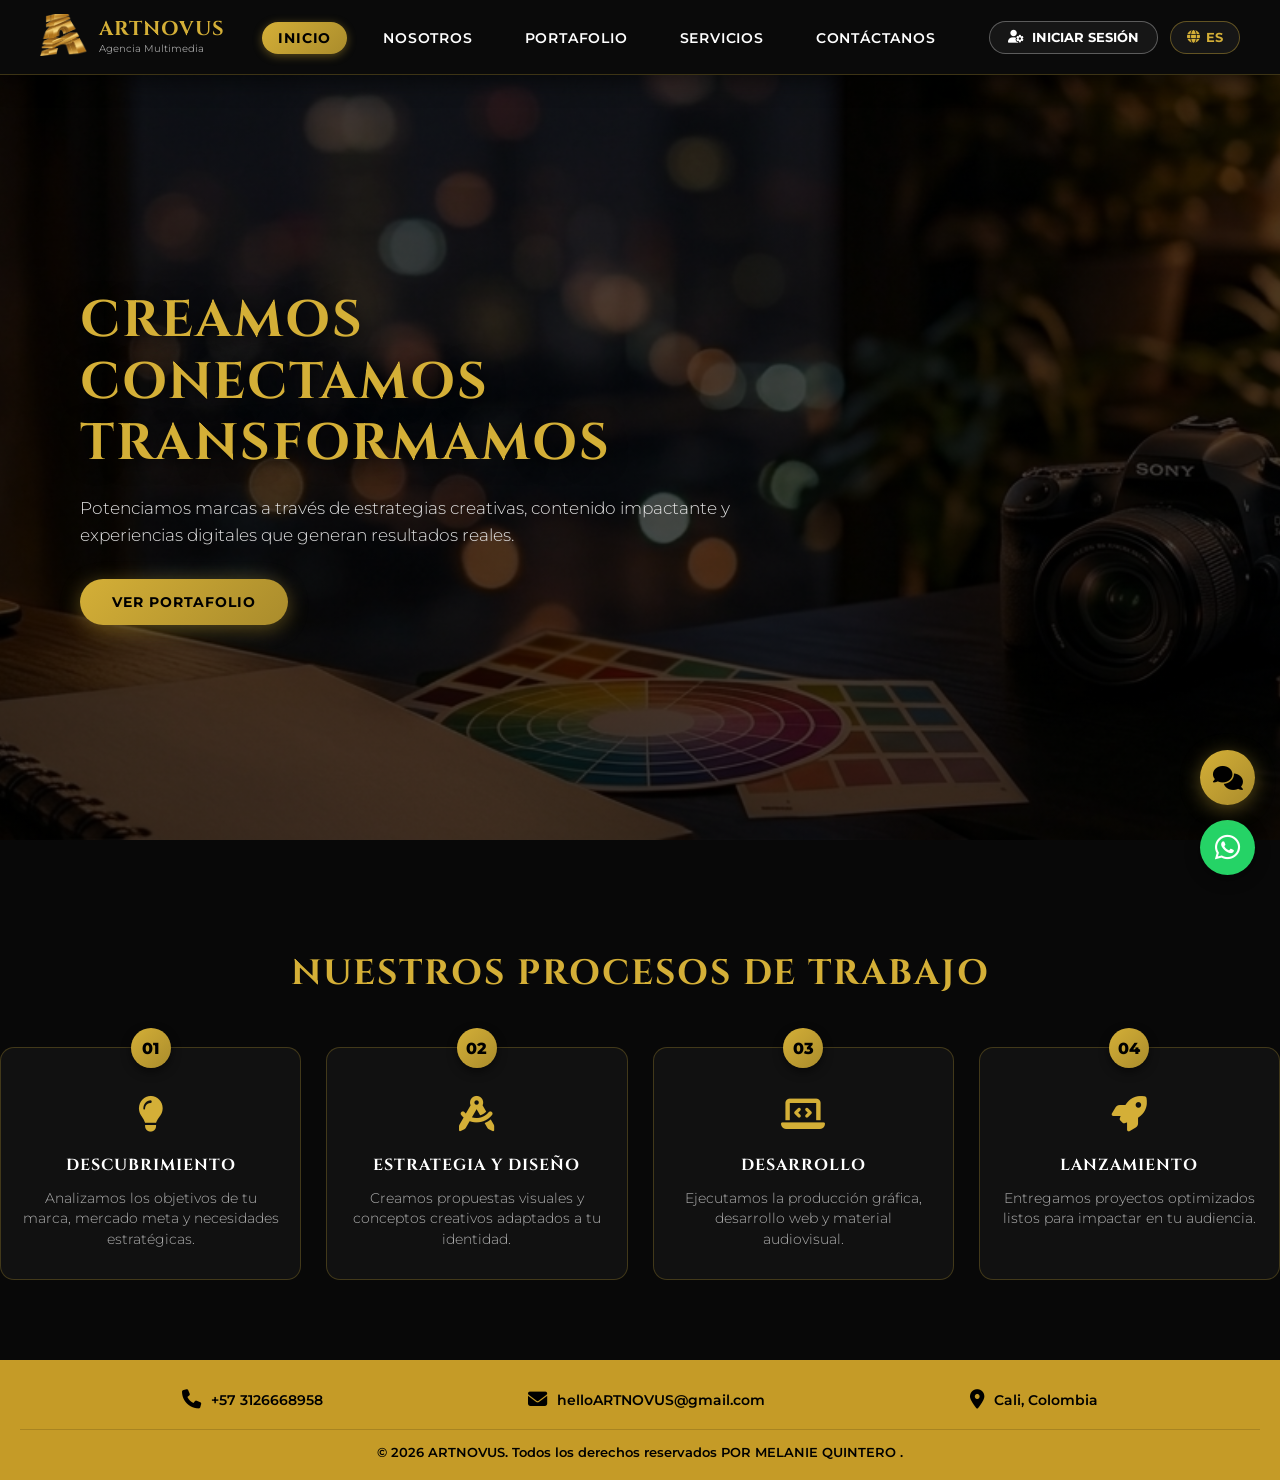
==== 1.inicio/index.html @ ef6d736d "5" ====
<!DOCTYPE html>
<html lang="es">
<head>
  <meta charset="UTF-8">
  <meta name="viewport" content="width=device-width, initial-scale=1.0">
  <title>ARTNOVUS | Agencia Multimedia</title>
  
  <!-- Fuentes e iconos -->
  <link rel="stylesheet" href="https://cdnjs.cloudflare.com/ajax/libs/font-awesome/6.4.0/css/all.min.css">
  <link rel="stylesheet" href="https://fonts.googleapis.com/css2?family=Cinzel:wght@500;700&family=Montserrat:wght@300;400;600;700&display=swap">

  <!-- Favicon -->
  <link rel="icon" type="image/png" href="ImagenesInicio/logo.png">

  <style>


    /* =========================================================
       BOTÓN DE IDIOMA (UBICADO DESPUÉS DE HABLEMOS)
       ========================================================= */
    .btn-lang-toggle {
      background: rgba(255, 255, 255, 0.05);
      border: 1px solid rgba(212, 175, 55, 0.4);
      color: #d4af37;
      font-family: 'Montserrat', sans-serif;
      font-size: 0.8rem;
      font-weight: 700;
      padding: 8px 16px;
      border-radius: 20px;
      cursor: pointer;
      display: inline-flex;
      align-items: center;
      gap: 6px;
      transition: all 0.3s ease;
    }

    .btn-lang-toggle:hover {
      background: #d4af37;
      color: #000000;
      border-color: #d4af37;
      box-shadow: 0 0 10px rgba(212, 175, 55, 0.4);
    }

    /* =========================================================
       EFECTO HOVER PARA EL TÍTULO PRINCIPAL (NOSOTROS)
       ========================================================= */
    .nosotros-title-main {
      display: inline-block;
      transition: all 0.4s ease;
      cursor: default;
    }

    .nosotros-title-main:hover {
      transform: translateX(10px);
      color: #f3d06c;
      text-shadow: 0 0 25px rgba(212, 175, 55, 0.6), 0 4px 20px rgba(0, 0, 0, 0.9);
    }

    /* =========================================================
       EFECTO HOVER PARA EL BOTÓN CORPORATIVO
       ========================================================= */
    .btn-manual-corporativo {
      transition: all 0.3s ease;
      display: inline-block;
    }

    .btn-manual-corporativo:hover {
      transform: translateY(-3px) scale(1.03);
      box-shadow: 0 8px 25px rgba(212, 175, 55, 0.6);
      background: linear-gradient(135deg, #e6c158, #c59b27);
    }

    /* =========================================================
       REINICIO Y ESTILOS BASE
       ========================================================= */
    * {
      margin: 0;
      padding: 0;
      box-sizing: border-box;
    }

    body {
      font-family: 'Montserrat', sans-serif;
      background-color: #080808;
      color: #ffffff;
      overflow-x: hidden;
    }

    a {
      text-decoration: none;
      color: inherit;
    }

    /* =========================================================
       HEADER / BARRA DE NAVEGACIÓN (FONDO NEGRO ELEGANTE)
       ========================================================= */
    .main-header {
      background-color: #0a0a0a;
      padding: 14px 40px;
      position: sticky;
      top: 0;
      z-index: 1000;
      border-bottom: 1px solid rgba(212, 175, 55, 0.25);
      box-shadow: 0 4px 25px rgba(0, 0, 0, 0.6);
    }

    .header-container {
      max-width: 1300px;
      margin: 0 auto;
      display: flex;
      align-items: center;
      justify-content: space-between;
    }

    .brand-container {
      display: flex;
      align-items: center;
      gap: 12px;
    }

    .brand-logo {
      height: 42px;
      width: auto;
    }

    .brand-name {
      font-family: 'Cinzel', serif;
      font-weight: 700;
      font-size: 1.25rem;
      color: #d4af37;
      letter-spacing: 1px;
      display: block;
      line-height: 1;
    }

    .brand-tagline {
      font-size: 0.65rem;
      color: #a0a0a0;
      display: block;
      margin-top: 3px;
      font-weight: 400;
    }

    .nav-menu {
      display: flex;
      list-style: none;
      gap: 20px;
      align-items: center;
    }

    .nav-link {
      font-size: 0.85rem;
      font-weight: 600;
      color: #ffffff; 
      text-transform: uppercase;
      letter-spacing: 0.8px;
      padding: 8px 16px;
      border-radius: 20px;
      transition: all 0.3s ease;
    }

    .nav-link:hover {
      color: #d4af37;
      background-color: rgba(212, 175, 55, 0.1);
    }

    .nav-link.active {
      color: #000000; 
      background: linear-gradient(135deg, #d4af37, #aa8c2c); 
      box-shadow: 0 2px 10px rgba(212, 175, 55, 0.4);
      font-weight: 700;
    }

    .header-actions {
      display: flex;
      align-items: center;
      gap: 12px;
    }

    .action-btn {
      display: inline-flex;
      align-items: center;
      gap: 8px;
      font-size: 0.8rem;
      font-weight: 700;
      padding: 8px 18px;
      border-radius: 20px;
      border: 1px solid rgba(255, 255, 255, 0.3);
      background: rgba(255, 255, 255, 0.05);
      color: #ffffff;
      cursor: pointer;
      transition: all 0.3s ease;
    }

    .action-btn:hover {
      background-color: #d4af37;
      color: #000000;
      border-color: #d4af37;
    }

    .btn-whatsapp {
      background-color: #25D366;
      border-color: #25D366;
      color: #ffffff;
    }

    .btn-whatsapp i {
      color: #ffffff;
      font-size: 1.1rem;
    }

    .btn-whatsapp:hover {
      background-color: #128C7E;
      border-color: #128C7E;
      color: #ffffff;
    }

    .menu-toggle {
      display: none;
      background: none;
      border: none;
      font-size: 1.5rem;
      color: #ffffff;
      cursor: pointer;
    }

    /* =========================================================
       HERO SECTION
       ========================================================= */
    .hero-section {
      min-height: 85vh;
      display: flex;
      align-items: center;
      justify-content: flex-start;
      padding: 60px 80px;
      position: relative;
    }

    .hero-container {
      width: 100%;
      max-width: 1300px;
      margin: 0 auto;
    }

    .hero-content {
      text-align: left;
      max-width: 700px;
    }

    .hero-content h1 {
      font-family: 'Cinzel', serif;
      font-size: 3.2rem;
      color: #d4af37;
      line-height: 1.2;
      margin-bottom: 20px;
      letter-spacing: 2px;
      text-shadow: 0 4px 20px rgba(0, 0, 0, 0.9);
      cursor: default;
      display: inline-block;
      transition: all 0.4s ease;
    }

    .hero-content h1:hover {
      transform: translateX(10px);
      color: #f3d06c;
      text-shadow: 0 0 25px rgba(212, 175, 55, 0.6), 0 4px 20px rgba(0, 0, 0, 0.9);
    }

    .hero-content p {
      color: #e0e0e0;
      font-size: 1.05rem;
      margin: 0 0 30px 0;
      line-height: 1.6;
      font-weight: 300;
    }

    .btn-hero-cta {
      background: linear-gradient(135deg, #d4af37, #aa8c2c);
      color: #000;
      font-weight: 700;
      font-size: 0.9rem;
      padding: 14px 32px;
      border-radius: 30px;
      text-decoration: none;
      display: inline-block;
      box-shadow: 0 4px 20px rgba(212, 175, 55, 0.4);
      transition: all 0.3s ease;
      letter-spacing: 1px;
    }

    .btn-hero-cta:hover {
      transform: translateY(-3px) scale(1.03);
      box-shadow: 0 8px 25px rgba(212, 175, 55, 0.6);
    }

    /* =========================================================
       NUESTRO PROCESO DE TRABAJO
       ========================================================= */
    .process-section {
      margin-top: 70px;
      padding-top: 40px;
    }

    .section-title {
      font-family: 'Cinzel', serif;
      color: #d4af37;
      font-size: 2.2rem;
      text-align: center;
      margin-bottom: 50px;
      letter-spacing: 2px;
    }

    .process-grid {
      display: grid;
      grid-template-columns: repeat(4, 1fr);
      gap: 25px;
    }

    .process-card {
      background: #111111;
      border-radius: 14px;
      padding: 35px 20px 30px 20px;
      text-align: center;
      border: 1px solid rgba(212, 175, 55, 0.25);
      position: relative;
      transition: all 0.4s ease;
      display: flex;
      flex-direction: column;
      align-items: center;
    }

    .process-card:hover {
      transform: translateY(-10px);
      border-color: #d4af37;
      box-shadow: 0 12px 30px rgba(212, 175, 55, 0.2);
      background: #161616;
    }

    .process-number {
      position: absolute;
      top: -20px;
      background: linear-gradient(135deg, #d4af37, #aa8c2c);
      color: #000000;
      font-weight: 800;
      font-size: 1rem;
      width: 40px;
      height: 40px;
      border-radius: 50%;
      display: flex;
      align-items: center;
      justify-content: center;
      box-shadow: 0 4px 10px rgba(0, 0, 0, 0.5);
    }

    .process-icon {
      font-size: 2.2rem;
      color: #d4af37;
      margin-top: 10px;
      margin-bottom: 18px;
    }

    .process-card h4 {
      font-family: 'Cinzel', serif;
      color: #ffffff;
      font-size: 1rem;
      letter-spacing: 1px;
      margin-bottom: 12px;
      transition: color 0.3s ease;
    }

    .process-card:hover h4 {
      color: #d4af37;
    }

    .process-card p {
      font-size: 0.85rem;
      color: #b0b0b0;
      line-height: 1.5;
      font-weight: 300;
    }

    /* =========================================================
       FOOTER
       ========================================================= */
    .main-footer {
      background-color: #c59b27;
      color: #000;
      padding: 30px 20px 20px 20px;
      margin-top: 80px;
    }

    .footer-content {
      max-width: 1100px;
      margin: 0 auto 20px auto;
      display: flex;
      justify-content: space-around;
      align-items: center;
      flex-wrap: wrap;
      gap: 20px;
    }

    .footer-info {
      display: flex;
      align-items: center;
      gap: 10px;
      font-weight: 600;
      font-size: 0.9rem;
    }

    .footer-info i {
      font-size: 1.2rem;
    }

    .footer-copy {
      text-align: center;
      border-top: 1px solid rgba(0, 0, 0, 0.15);
      padding-top: 15px;
      font-size: 0.8rem;
      font-weight: 600;
    }

    /* Botón Flotante WhatsApp */
    .btn-wapp-flotante {
      position: fixed;
      bottom: 25px;
      right: 25px;
      width: 55px;
      height: 55px;
      background-color: #25D366;
      color: #fff;
      border-radius: 50%;
      display: flex;
      align-items: center;
      justify-content: center;
      font-size: 1.8rem;
      box-shadow: 0 4px 15px rgba(0,0,0,0.4);
      z-index: 1000;
      transition: transform 0.3s ease;
    }

    .btn-wapp-flotante:hover {
      transform: scale(1.1);
    }

    /* =========================================================
       CHATBOT DE PREGUNTAS FRECUENTES (FAQ)
       ========================================================= */
    .artnovus-chat-widget {
      position: fixed;
      bottom: 95px;
      right: 25px;
      z-index: 9998;
      font-family: 'Montserrat', sans-serif;
    }

    .chat-toggle-btn {
      width: 55px;
      height: 55px;
      background: linear-gradient(135deg, #d4af37, #aa8c2c);
      color: #000;
      border: none;
      border-radius: 50%;
      font-size: 1.5rem;
      cursor: pointer;
      display: flex;
      align-items: center;
      justify-content: center;
      box-shadow: 0 4px 20px rgba(212, 175, 55, 0.4);
      transition: transform 0.3s ease, background 0.3s ease;
    }

    .chat-toggle-btn:hover {
      transform: scale(1.1);
      background: #f3d06c;
    }

    .chat-window {
      position: absolute;
      bottom: 70px;
      right: 0;
      width: 330px;
      height: 450px;
      background-color: #111111;
      border: 1px solid rgba(212, 175, 55, 0.3);
      border-radius: 16px;
      box-shadow: 0 10px 30px rgba(0, 0, 0, 0.8);
      display: flex;
      flex-direction: column;
      overflow: hidden;
      transition: all 0.3s ease;
      transform: scale(0);
      transform-origin: bottom right;
      opacity: 0;
    }

    .chat-window.active {
      transform: scale(1);
      opacity: 1;
    }

    .chat-header {
      background-color: #0a0a0a;
      padding: 15px;
      display: flex;
      align-items: center;
      justify-content: space-between;
      border-bottom: 1px solid rgba(212, 175, 55, 0.2);
    }

    .chat-bot-info {
      display: flex;
      align-items: center;
      gap: 10px;
    }

    .chat-bot-logo {
      width: 32px;
      height: 32px;
      border-radius: 50%;
      object-fit: cover;
    }

    .chat-header h4 {
      font-family: 'Cinzel', serif;
      font-size: 0.9rem;
      color: #d4af37;
      margin: 0;
    }

    .chat-status {
      font-size: 0.7rem;
      color: #25D366;
    }

    .chat-close-btn {
      background: none;
      border: none;
      color: #fff;
      font-size: 1.5rem;
      cursor: pointer;
    }

    .chat-body {
      flex: 1;
      padding: 15px;
      overflow-y: auto;
      display: flex;
      flex-direction: column;
      gap: 12px;
      font-size: 0.85rem;
    }

    .chat-message {
      padding: 10px 14px;
      border-radius: 10px;
      max-width: 85%;
      line-height: 1.4;
    }

    .bot-message {
      background-color: rgba(255, 255, 255, 0.05);
      color: #e0e0e0;
      border-left: 3px solid #d4af37;
      align-self: flex-start;
    }

    .user-message {
      background: linear-gradient(135deg, #d4af37, #aa8c2c);
      color: #000;
      font-weight: 600;
      align-self: flex-end;
    }

    .chat-options {
      display: flex;
      flex-wrap: wrap;
      gap: 6px;
      margin-top: 5px;
    }

    .chat-option-chip {
      background: rgba(212, 175, 55, 0.1);
      border: 1px solid rgba(212, 175, 55, 0.4);
      color: #d4af37;
      padding: 6px 12px;
      border-radius: 15px;
      font-size: 0.75rem;
      cursor: pointer;
      transition: all 0.2s ease;
    }

    .chat-option-chip:hover {
      background: #d4af37;
      color: #000;
    }

    .chat-footer {
      padding: 12px;
      background-color: #0a0a0a;
      border-top: 1px solid rgba(212, 175, 55, 0.2);
      display: flex;
      gap: 8px;
    }

    .chat-footer input {
      flex: 1;
      background: rgba(255, 255, 255, 0.05);
      border: 1px solid rgba(255, 255, 255, 0.2);
      padding: 8px 12px;
      border-radius: 20px;
      color: #fff;
      font-size: 0.85rem;
      outline: none;
    }

    .chat-footer input:focus {
      border-color: #d4af37;
    }

    .chat-footer button {
      background: #d4af37;
      border: none;
      width: 35px;
      height: 35px;
      border-radius: 50%;
      color: #000;
      cursor: pointer;
      display: flex;
      align-items: center;
      justify-content: center;
      transition: transform 0.2s;
    }

    .chat-footer button:hover {
      transform: scale(1.05);
    }

    /* Responsivo */
    @media (max-width: 992px) {
      .process-grid {
        grid-template-columns: repeat(2, 1fr);
        gap: 35px 20px;
      }
    }

    @media (max-width: 576px) {
      .process-grid {
        grid-template-columns: 1fr;
        gap: 40px 0;
      }
      .hero-section {
        padding: 60px 20px;
        justify-content: center;
        text-align: center;
      }
      .hero-content {
        text-align: center;
      }
      .hero-content h1 {
        font-size: 2.2rem;
      }
      .nav-menu {
        display: none;
      }
      .menu-toggle {
        display: block;
      }
    }
  </style>
</head>
<body>

  <!-- HEADER GLOBAL -->
  <header class="main-header">
    <div class="header-container">
      
      <!-- LOGO + NOMBRE DE LA EMPRESA -->
      <div class="brand-container">
        <a href="index.html" class="logo-link">
          <img src="ImagenesInicio/logo.png" alt="Logo ARTNOVUS" class="brand-logo">
        </a>
        <div class="brand-text">
          <span class="brand-name">ARTNOVUS</span>
          <span class="brand-tagline">Agencia Multimedia</span>
        </div>
      </div>

      <!-- MENÚ DE NAVEGACIÓN --> 
      <nav>
        <ul class="nav-menu" id="nav-menu">
          <li><a href="index.html" class="nav-link active" data-tr-es="INICIO" data-tr-en="HOME" data-tr-fr="ACCUEIL">INICIO</a></li>
          <li><a href="../3.nosotros/nosotros.html" class="nav-link" data-tr-es="NOSOTROS" data-tr-en="ABOUT" data-tr-fr="À PROPOS">NOSOTROS</a></li>
          <li><a href="../5.portafolio/portafolio.html" class="nav-link" data-tr-es="PORTAFOLIO" data-tr-en="PORTFOLIO" data-tr-fr="PORTFOLIO">PORTAFOLIO</a></li>
          <li><a href="../2.servicios/servicios.html" class="nav-link" data-tr-es="SERVICIOS" data-tr-en="SERVICES" data-tr-fr="SERVICES">SERVICIOS</a></li>
          <li><a href="../4.contacto/contacto.html" class="nav-link" data-tr-es="CONTÁCTANOS" data-tr-en="CONTACT US" data-tr-fr="CONTACT">CONTÁCTANOS</a></li>
        </ul>
      </nav>

      <!-- ACCIONES ENCABEZADO -->
      <div class="header-actions">
        <a href="../ingreso.html" class="action-btn">
          <i class="fa-solid fa-user-gear"></i>
          <span data-tr-es="INICIAR SESIÓN" data-tr-en="LOG IN" data-tr-fr="CONNEXION">INICIAR SESIÓN</span>
        </a>
       

        <!-- BOTÓN DE CAMBIO DE IDIOMA (UBICADO EXACTAMENTE DESPUÉS DE HABLEMOS) -->
        <button class="btn-lang-toggle" onclick="cycleLanguage()">
          <i class="fa-solid fa-globe"></i> <span id="lang-label">ES</span>
        </button>
      </div>

      <button class="menu-toggle" id="menu-toggle">
        <i class="fa-solid fa-bars"></i>
      </button>

    </div>
  </header>

  <main>
    <!-- HERO SECTION -->
    <section class="hero-section" style="background: linear-gradient(rgba(0,0,0,0.7), rgba(0,0,0,0.7)), url('ImagenesInicio/imag.inicio.jpg'); background-size: cover; background-position: center;">
      <div class="hero-container">
        <div class="hero-content">
          <h1 data-tr-es="CREAMOS<br>CONECTAMOS<br>TRANSFORMAMOS" data-tr-en="WE CREATE<br>WE CONNECT<br>WE TRANSFORM" data-tr-fr="NOUS CRÉONS<br>NOUS CONNECTONS<br>NOUS TRANSFORMONS">CREAMOS<br>CONECTAMOS<br>TRANSFORMAMOS</h1>
          <p data-tr-es="Potenciamos marcas a través de estrategias creativas, contenido impactante y experiencias digitales que generan resultados reales." data-tr-en="We empower brands through creative strategies, impactful content, and digital experiences that generate real results." data-tr-fr="Nous propulsons les marques grâce à des stratégies créatives, un contenu percutant et des expériences numériques qui génèrent de vrais résultats.">Potenciamos marcas a través de estrategias creativas, contenido impactante y experiencias digitales que generan resultados reales.</p>
          <a href="ImagenesInicio/Portafolio .pdf" class="btn-hero-cta" data-tr-es="VER PORTAFOLIO" data-tr-en="VIEW PORTFOLIO" data-tr-fr="VOIR LE PORTFOLIO">VER PORTAFOLIO</a>
        </div>
      </div>
    </section>

    <!-- SECCIÓN: NUESTRO PROCESO DE TRABAJO -->
    <div class="process-section" id="proceso">
      <h2 class="section-title" data-tr-es="NUESTROS PROCESOS DE TRABAJO" data-tr-en="OUR WORK PROCESS" data-tr-fr="NOTRE PROCESSUS DE TRAVAIL">NUESTROS PROCESOS DE TRABAJO</h2>

      <div class="process-grid">
        <div class="process-card">
          <div class="process-number">01</div>
          <div class="process-icon"><i class="fa-solid fa-lightbulb"></i></div>
          <h4 data-tr-es="DESCUBRIMIENTO" data-tr-en="DISCOVERY" data-tr-fr="DÉCOUVERTE">DESCUBRIMIENTO</h4>
          <p data-tr-es="Analizamos los objetivos de tu marca, mercado meta y necesidades estratégicas." data-tr-en="We analyze your brand goals, target market, and strategic needs." data-tr-fr="Nous analysons les objectifs de votre marque, le marché cible et les besoins stratégiques.">Analizamos los objetivos de tu marca, mercado meta y necesidades estratégicas.</p>
        </div>

        <div class="process-card">
          <div class="process-number">02</div>
          <div class="process-icon"><i class="fa-solid fa-compass-drafting"></i></div>
          <h4 data-tr-es="ESTRATEGIA Y DISEÑO" data-tr-en="STRATEGY & DESIGN" data-tr-fr="STRATÉGIE & DESIGN">ESTRATEGIA Y DISEÑO</h4>
          <p data-tr-es="Creamos propuestas visuales y conceptos creativos adaptados a tu identidad." data-tr-en="We create visual proposals and creative concepts tailored to your identity." data-tr-fr="Nous créons des propositions visuelles et des concepts créatifs adaptés à votre identité.">Creamos propuestas visuales y conceptos creativos adaptados a tu identidad.</p>
        </div>

        <div class="process-card">
          <div class="process-number">03</div>
          <div class="process-icon"><i class="fa-solid fa-laptop-code"></i></div>
          <h4 data-tr-es="DESARROLLO" data-tr-en="DEVELOPMENT" data-tr-fr="DÉVELOPPEMENT">DESARROLLO</h4>
          <p data-tr-es="Ejecutamos la producción gráfica, desarrollo web y material audiovisual." data-tr-en="We execute graphic production, web development, and audiovisual material." data-tr-fr="Nous exécutons la production graphique, le développement web et le matériel audiovisuel.">Ejecutamos la producción gráfica, desarrollo web y material audiovisual.</p>
        </div>

        <div class="process-card">
          <div class="process-number">04</div>
          <div class="process-icon"><i class="fa-solid fa-rocket"></i></div>
          <h4 data-tr-es="LANZAMIENTO" data-tr-en="LAUNCH" data-tr-fr="LANCEMENT">LANZAMIENTO</h4>
          <p data-tr-es="Entregamos proyectos optimizados listos para impactar en tu audiencia." data-tr-en="We deliver optimized projects ready to impact your audience." data-tr-fr="Nous livrons des projets optimisés prêts à impacter votre public.">Entregamos proyectos optimizados listos para impactar en tu audiencia.</p>
        </div>
      </div>
    </div>
  </main>

  <!-- MODAL DE INICIO DE SESIÓN -->
  <div class="login-modal-overlay" id="login-modal" style="display: none;">
    <div class="login-modal-container">
      <button type="button" class="close-modal-btn" id="close-login-btn">&times;</button>
      <div class="login-header">
        <img src="ImagenesInicio/logo.png" alt="Logo ARTNOVUS" class="login-logo">
        <h3>BIENVENIDO A ARTNOVUS</h3>
        <p>Ingresa tus credenciales para acceder a tu cuenta</p>
      </div>
      <form class="login-form" id="login-form">
        <div class="input-group">
          <label for="login-email">Correo Electrónico</label>
          <div class="input-wrapper">
            <i class="fa-solid fa-envelope"></i>
            <input type="email" id="login-email" placeholder="ejemplo@artnovus.com" required>
          </div>
        </div>
        <div class="input-group">
          <label for="login-password">Contraseña</label>
          <div class="input-wrapper">
            <i class="fa-solid fa-lock"></i>
            <input type="password" id="login-password" placeholder="••••••••" required>
            <i class="fa-solid fa-eye toggle-password" id="toggle-password"></i>
          </div>
        </div>
        <button type="submit" class="submit-login-btn">INGRESAR</button>
      </form>
    </div>
  </div>

  <!-- FOOTER -->
  <footer class="main-footer">
    <div class="footer-content">
      <div class="footer-info">
        <i class="fa-solid fa-phone"></i>
        <span>+57 3126668958</span>
      </div>
      <div class="footer-info">
        <i class="fa-solid fa-envelope"></i>
        <span>helloARTNOVUS@gmail.com</span>
      </div>
      <div class="footer-info">
        <i class="fa-solid fa-location-dot"></i>
        <span data-tr-es="Cali, Colombia" data-tr-en="Cali, Colombia" data-tr-fr="Cali, Colombie">Cali, Colombia</span>
      </div>
    </div>
    <div class="footer-copy">
      <p data-tr-es="&copy; 2026 ARTNOVUS. Todos los derechos reservados POR MELANIE QUINTERO ." data-tr-en="&copy; 2026 ARTNOVUS. All rights reserved BY MELANIE QUINTERO ." data-tr-fr="&copy; 2026 ARTNOVUS. Tous droits réservés PAR MELANIE QUINTERO .">&copy; 2026 ARTNOVUS. Todos los derechos reservados POR MELANIE QUINTERO .</p>
    </div>
  </footer>

  <!-- BOTÓN FLOTANTE WHATSAPP -->
  <a href="https://wa.me/573126668958?text=Hola,%20quisiera%20más%20información" class="btn-wapp-flotante" target="_blank" rel="noopener noreferrer" title="Chat de WhatsApp">
    <i class="fa-brands fa-whatsapp"></i>
  </a>

  <!-- WIDGET DE CHATBOT DE PREGUNTAS FRECUENTES (FAQ) -->
  <div class="artnovus-chat-widget">
    <button class="chat-toggle-btn" id="chat-toggle-btn" title="Preguntas Frecuentes ARTNOVUS">
      <i class="fa-solid fa-comments" id="chat-icon"></i>
    </button>

    <div class="chat-window" id="chat-window">
      <div class="chat-header">
        <div class="chat-bot-info">
          <img src="ImagenesInicio/logo.png" alt="Logo" class="chat-bot-logo">
          <div>
            <h4>FAQ ARTNOVUS</h4>
            <span class="chat-status">● Preguntas Frecuentes</span>
          </div>
        </div>
        <button class="chat-close-btn" id="chat-close-btn">&times;</button>
      </div>

      <div class="chat-body" id="chat-body">
        <div class="chat-message bot-message">
          ¡Hola! 👋 Bienvenido a las Preguntas Frecuentes de <strong>ARTNOVUS</strong>. Selecciona una duda o escribe tu consulta:
        </div>
        
        <div class="chat-options">
          <button class="chat-option-chip" data-faq="servicios">¿Qué servicios ofrecen?</button>
          <button class="chat-option-chip" data-faq="ubicacion">¿Dónde están ubicados?</button>
          <button class="chat-option-chip" data-faq="contacto">¿Cómo contrato un servicio?</button>
          <button class="chat-option-chip" data-faq="precios">¿Cuáles son los precios?</button>
        </div>
      </div>

      <div class="chat-footer">
        <input type="text" id="chat-input" placeholder="Escribe tu pregunta...">
        <button id="chat-send-btn"><i class="fa-solid fa-paper-plane"></i></button>
      </div>
    </div>
  </div>

  <!-- SCRIPT DE TRADUCCIÓN INTERNO CORREGIDO Y PROBADO -->
  <script>
    const languages = ['es', 'en', 'fr'];
    let langIndex = 0;

    function cycleLanguage() {
      langIndex = (langIndex + 1) % languages.length;
      const targetLang = languages[langIndex];
      
      // Actualizar texto del botón
      const label = document.getElementById('lang-label');
      if (label) label.textContent = targetLang.toUpperCase();

      // Buscar todos los elementos traducibles
      const elements = document.querySelectorAll('[data-tr-es]');
      elements.forEach(el => {
        let text = el.getAttribute('data-tr-' + targetLang);
        if (text) {
          el.innerHTML = text;
        }
      });
    }
  </script>

  <!-- Script JavaScript principal y del Chatbot FAQ -->
  <script src="script.js"></script>
  <script>
    document.addEventListener('DOMContentLoaded', function() {
      const chatToggleBtn = document.getElementById('chat-toggle-btn');
      const chatWindow = document.getElementById('chat-window');
      const chatCloseBtn = document.getElementById('chat-close-btn');
      const chatBody = document.getElementById('chat-body');
      const chatInput = document.getElementById('chat-input');
      const chatSendBtn = document.getElementById('chat-send-btn');

      if (chatToggleBtn) {
        chatToggleBtn.addEventListener('click', () => {
          chatWindow.classList.toggle('active');
        });
      }

      if (chatCloseBtn) {
        chatCloseBtn.addEventListener('click', () => {
          chatWindow.classList.remove('active');
        });
      }

      function appendMessage(text, sender) {
        const msgDiv = document.createElement('div');
        msgDiv.classList.add('chat-message', sender === 'user' ? 'user-message' : 'bot-message');
        msgDiv.innerHTML = text;
        chatBody.appendChild(msgDiv);
        chatBody.scrollTop = chatBody.scrollHeight;
      }

      function handleFAQResponse(query) {
        setTimeout(() => {
          const q = query.toLowerCase();
          let reply = "";

          if (q.includes('servicio') || q.includes('ofrecen') || q.includes('hacen')) {
            reply = "En <strong>ARTNOVUS</strong> ofrecemos: <br>• Branding e Identidad Visual<br>• Desarrollo Web Profesional<br>• Diseño para Redes Sociales<br>• Marketing Digital y Audiovisual 🎥";
          } 
          else if (q.includes('ubicado') || q.includes('donde') || q.includes('cali')) {
            reply = "📍 Nos encontramos en <strong>Cali, Colombia</strong>, prestando servicios digitales y multimedia de manera local y virtual.";
          } 
          else if (q.includes('contrato') || q.includes('contacto') || q.includes('comunicar') || q.includes('whatsapp')) {
            reply = "Para iniciar un proyecto con nosotros, puedes escribirnos directamente a nuestro WhatsApp de atención: <br><a href='https://wa.me/573126668958?text=Hola,%20quiero%20contratar%20sus%20servicios' target='_blank' style='color:#25D366; font-weight:bold;'>📲 Abrir WhatsApp de ARTNOVUS</a>";
          } 
          else if (q.includes('precio') || q.includes('costo') || q.includes('cotizar') || q.includes('cuanto')) {
            reply = "💰 Los precios varían según las necesidades de tu marca (tipo de web, paquete de diseño, etc.). ¡Escríbenos por WhatsApp para darte una cotización exacta y sin compromiso!";
          } 
          else {
            reply = "Entiendo tu consulta. Para darte una respuesta detallada o un presupuesto personalizado, te invitamos a hablar con un asesor: <br><a href='https://wa.me/573126668958?text=Hola,%20tengo%20una%20duda%20sobre%20sus%20servicios' target='_blank' style='color:#25D366; font-weight:bold;'>📲 Chatear con un asesor</a>";
          }

          appendMessage(reply, 'bot');
        }, 600);
      }

      function processUserMessage() {
        const text = chatInput.value.trim();
        if (text === '') return;
        
        appendMessage(text, 'user');
        chatInput.value = '';
        handleFAQResponse(text);
      }

      if (chatSendBtn) chatSendBtn.addEventListener('click', processUserMessage);
      if (chatInput) {
        chatInput.addEventListener('keypress', (e) => {
          if (e.key === 'Enter') processUserMessage();
        });
      }

      document.addEventListener('click', function(e) {
        if (e.target.classList.contains('chat-option-chip')) {
          const optionText = e.target.textContent;
          appendMessage(optionText, 'user');
          handleFAQResponse(optionText);
        }
      });
    });
  </script>
</body>
</html>
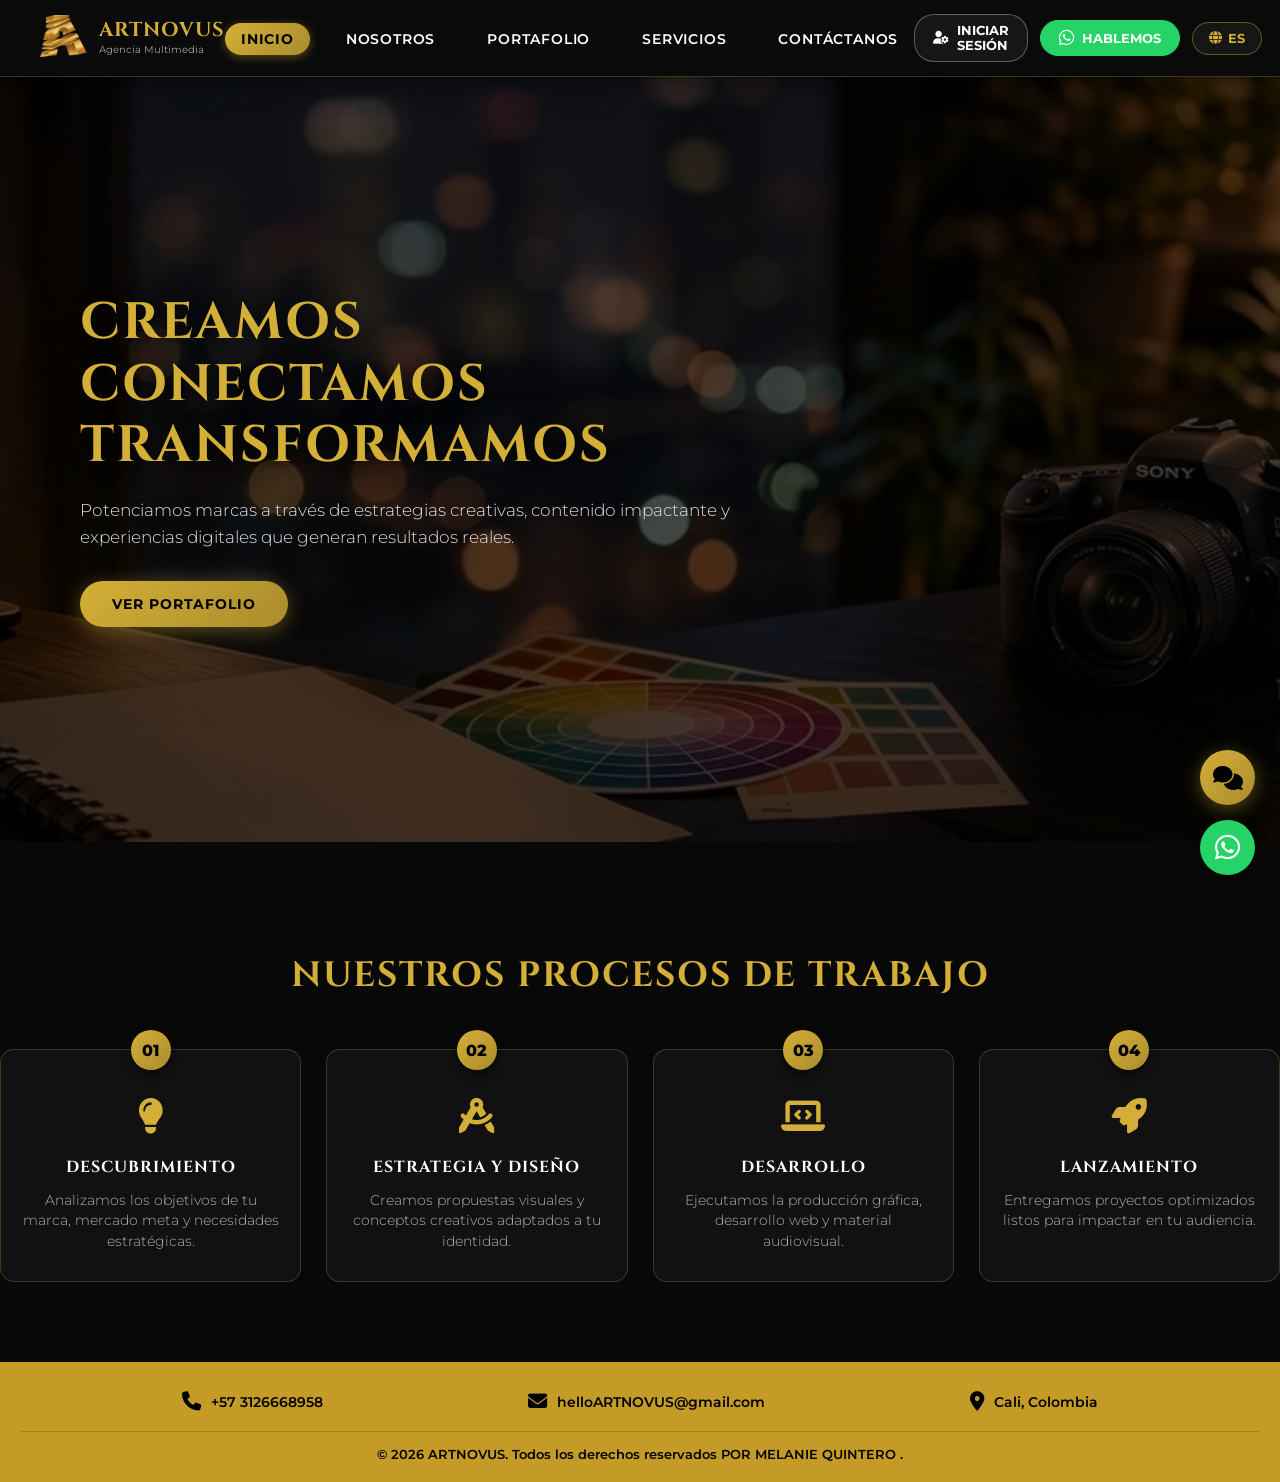
==== commit cd5be89a: "1" ====
--- a/1.inicio/index.html
+++ b/1.inicio/index.html
@@ -14,6 +14,48 @@
 
   <style>
 
+/* =========================================================
+   MENÚ HAMBURGUESA Y RESPONSIVO MÓVIL (SOLO ESTO)
+   ========================================================= */
+@media (max-width: 992px) {
+  .nav-menu {
+    display: none; 
+    width: 100%;
+    flex-direction: column;
+    background-color: #0a0a0a;
+    position: absolute;
+    top: 100%;
+    left: 0;
+    padding: 20px 0;
+    border-bottom: 1px solid rgba(212, 175, 55, 0.3);
+    box-shadow: 0 10px 25px rgba(0,0,0,0.8);
+    z-index: 99999;
+  }
+
+  .nav-menu.active {
+    display: flex !important;
+  }
+
+  .nav-menu li {
+    width: 100%;
+    text-align: center;
+  }
+
+  .nav-link {
+    display: block;
+    padding: 12px;
+    width: 100%;
+  }
+
+  .menu-toggle {
+    display: block !important;
+    background: none;
+    border: none;
+    font-size: 1.5rem;
+    color: #d4af37;
+    cursor: pointer;
+  }
+}
 
     /* =========================================================
        BOTÓN DE IDIOMA (UBICADO DESPUÉS DE HABLEMOS)
@@ -702,7 +744,10 @@
           <i class="fa-solid fa-user-gear"></i>
           <span data-tr-es="INICIAR SESIÓN" data-tr-en="LOG IN" data-tr-fr="CONNEXION">INICIAR SESIÓN</span>
         </a>
-       
+        <a href="https://wa.me/573126668958" target="_blank" rel="noopener noreferrer" class="action-btn btn-whatsapp">
+          <i class="fa-brands fa-whatsapp"></i>
+          <span data-tr-es="HABLEMOS" data-tr-en="LET'S TALK" data-tr-fr="PARLONS">HABLEMOS</span>
+        </a>
 
         <!-- BOTÓN DE CAMBIO DE IDIOMA (UBICADO EXACTAMENTE DESPUÉS DE HABLEMOS) -->
         <button class="btn-lang-toggle" onclick="cycleLanguage()">
@@ -965,4 +1010,5 @@
     });
   </script>
 </body>
+
 </html>
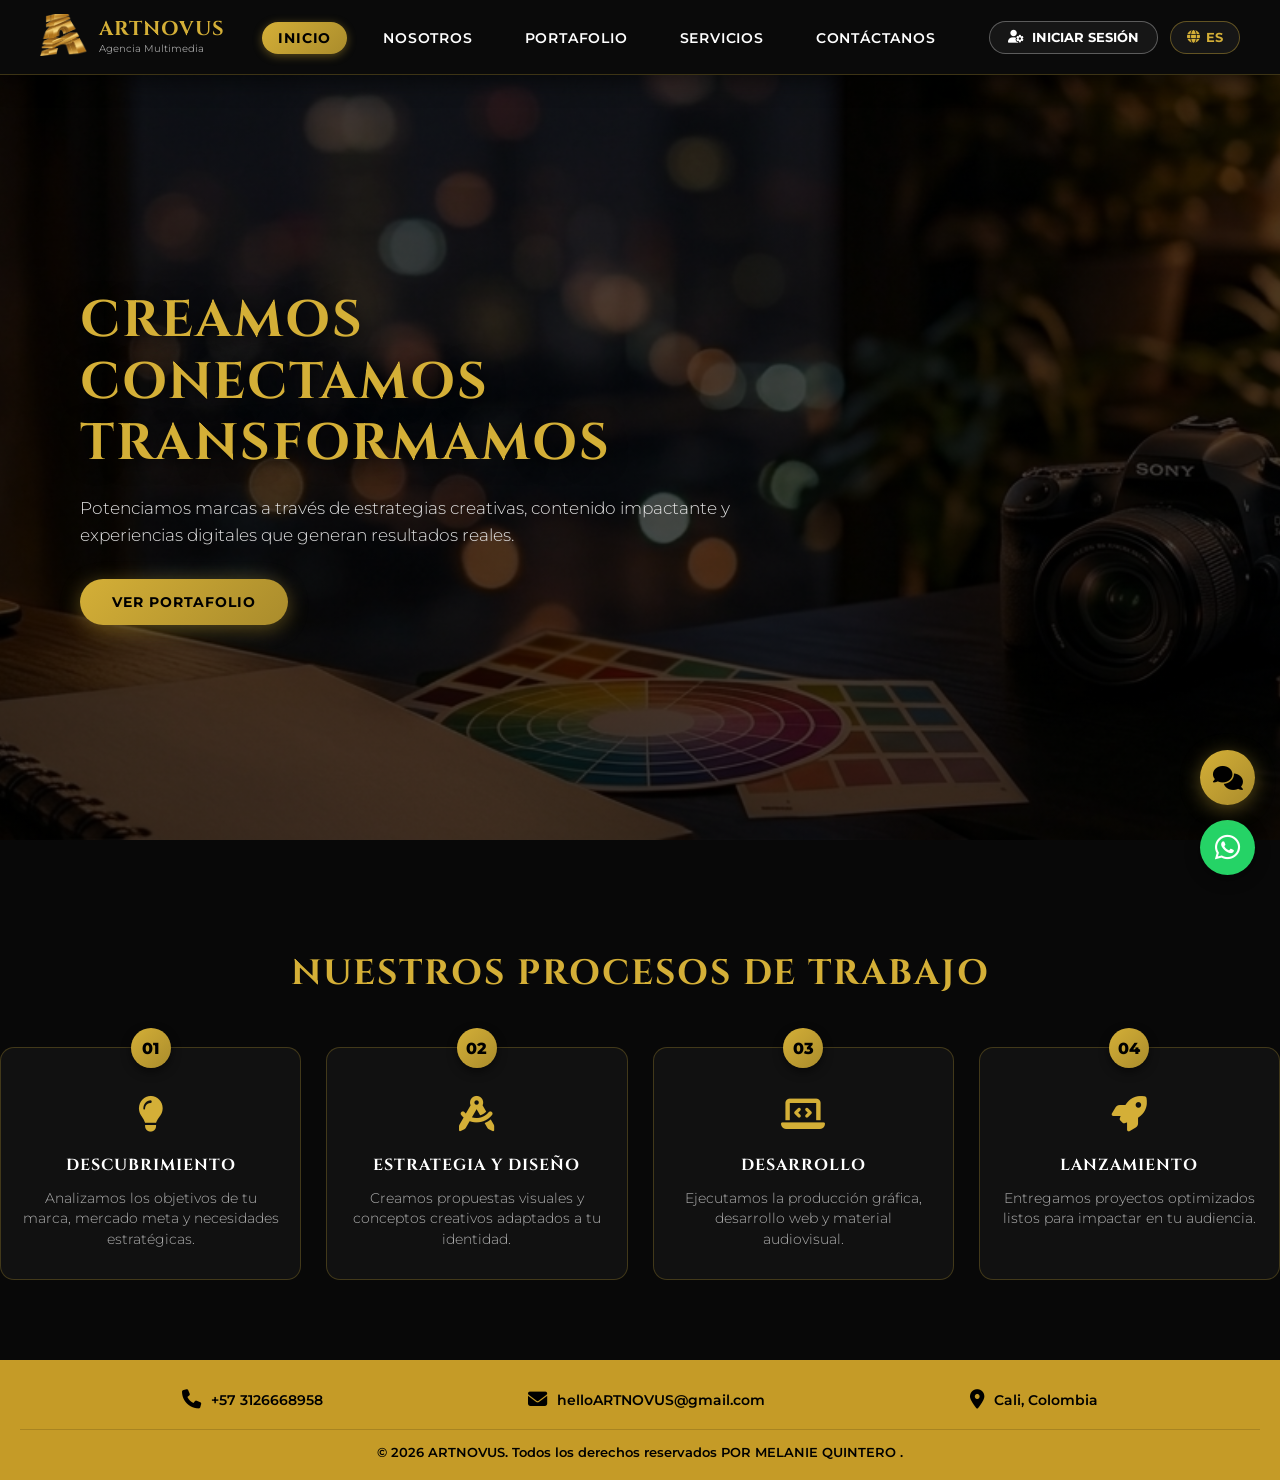
==== commit 1f0d1415: "2" ====
--- a/1.inicio/index.html
+++ b/1.inicio/index.html
@@ -744,11 +744,7 @@
           <i class="fa-solid fa-user-gear"></i>
           <span data-tr-es="INICIAR SESIÓN" data-tr-en="LOG IN" data-tr-fr="CONNEXION">INICIAR SESIÓN</span>
         </a>
-        <a href="https://wa.me/573126668958" target="_blank" rel="noopener noreferrer" class="action-btn btn-whatsapp">
-          <i class="fa-brands fa-whatsapp"></i>
-          <span data-tr-es="HABLEMOS" data-tr-en="LET'S TALK" data-tr-fr="PARLONS">HABLEMOS</span>
-        </a>
-
+      
         <!-- BOTÓN DE CAMBIO DE IDIOMA (UBICADO EXACTAMENTE DESPUÉS DE HABLEMOS) -->
         <button class="btn-lang-toggle" onclick="cycleLanguage()">
           <i class="fa-solid fa-globe"></i> <span id="lang-label">ES</span>
@@ -767,8 +763,9 @@
     <section class="hero-section" style="background: linear-gradient(rgba(0,0,0,0.7), rgba(0,0,0,0.7)), url('ImagenesInicio/imag.inicio.jpg'); background-size: cover; background-position: center;">
       <div class="hero-container">
         <div class="hero-content">
-          <h1 data-tr-es="CREAMOS<br>CONECTAMOS<br>TRANSFORMAMOS" data-tr-en="WE CREATE<br>WE CONNECT<br>WE TRANSFORM" data-tr-fr="NOUS CRÉONS<br>NOUS CONNECTONS<br>NOUS TRANSFORMONS">CREAMOS<br>CONECTAMOS<br>TRANSFORMAMOS</h1>
-          <p data-tr-es="Potenciamos marcas a través de estrategias creativas, contenido impactante y experiencias digitales que generan resultados reales." data-tr-en="We empower brands through creative strategies, impactful content, and digital experiences that generate real results." data-tr-fr="Nous propulsons les marques grâce à des stratégies créatives, un contenu percutant et des expériences numériques qui génèrent de vrais résultats.">Potenciamos marcas a través de estrategias creativas, contenido impactante y experiencias digitales que generan resultados reales.</p>
+          <h1 data-tr-es="CREAMOS,<br>CONECTAMOS,<br>TRANSFORMAMOS" data-tr-en="WE CREATE<br>WE CONNECT<br>WE TRANSFORM" data-tr-fr="NOUS CRÉONS<br>NOUS CONNECTONS<br>NOUS TRANSFORMONS">CREAMOS<br>CONECTAMOS<br>TRANSFORMAMOS</h1>
+          <p data-tr-es="Potenciamos marcas a través de estrategias creativas, contenido impactante 
+             y experiencias digitales que generan resultados reales." data-tr-en="We empower brands through creative strategies, impactful content, and digital experiences that generate real results." data-tr-fr="Nous propulsons les marques grâce à des stratégies créatives, un contenu percutant et des expériences numériques qui génèrent de vrais résultats.">Potenciamos marcas a través de estrategias creativas, contenido impactante y experiencias digitales que generan resultados reales.</p>
           <a href="ImagenesInicio/Portafolio .pdf" class="btn-hero-cta" data-tr-es="VER PORTAFOLIO" data-tr-en="VIEW PORTFOLIO" data-tr-fr="VOIR LE PORTFOLIO">VER PORTAFOLIO</a>
         </div>
       </div>
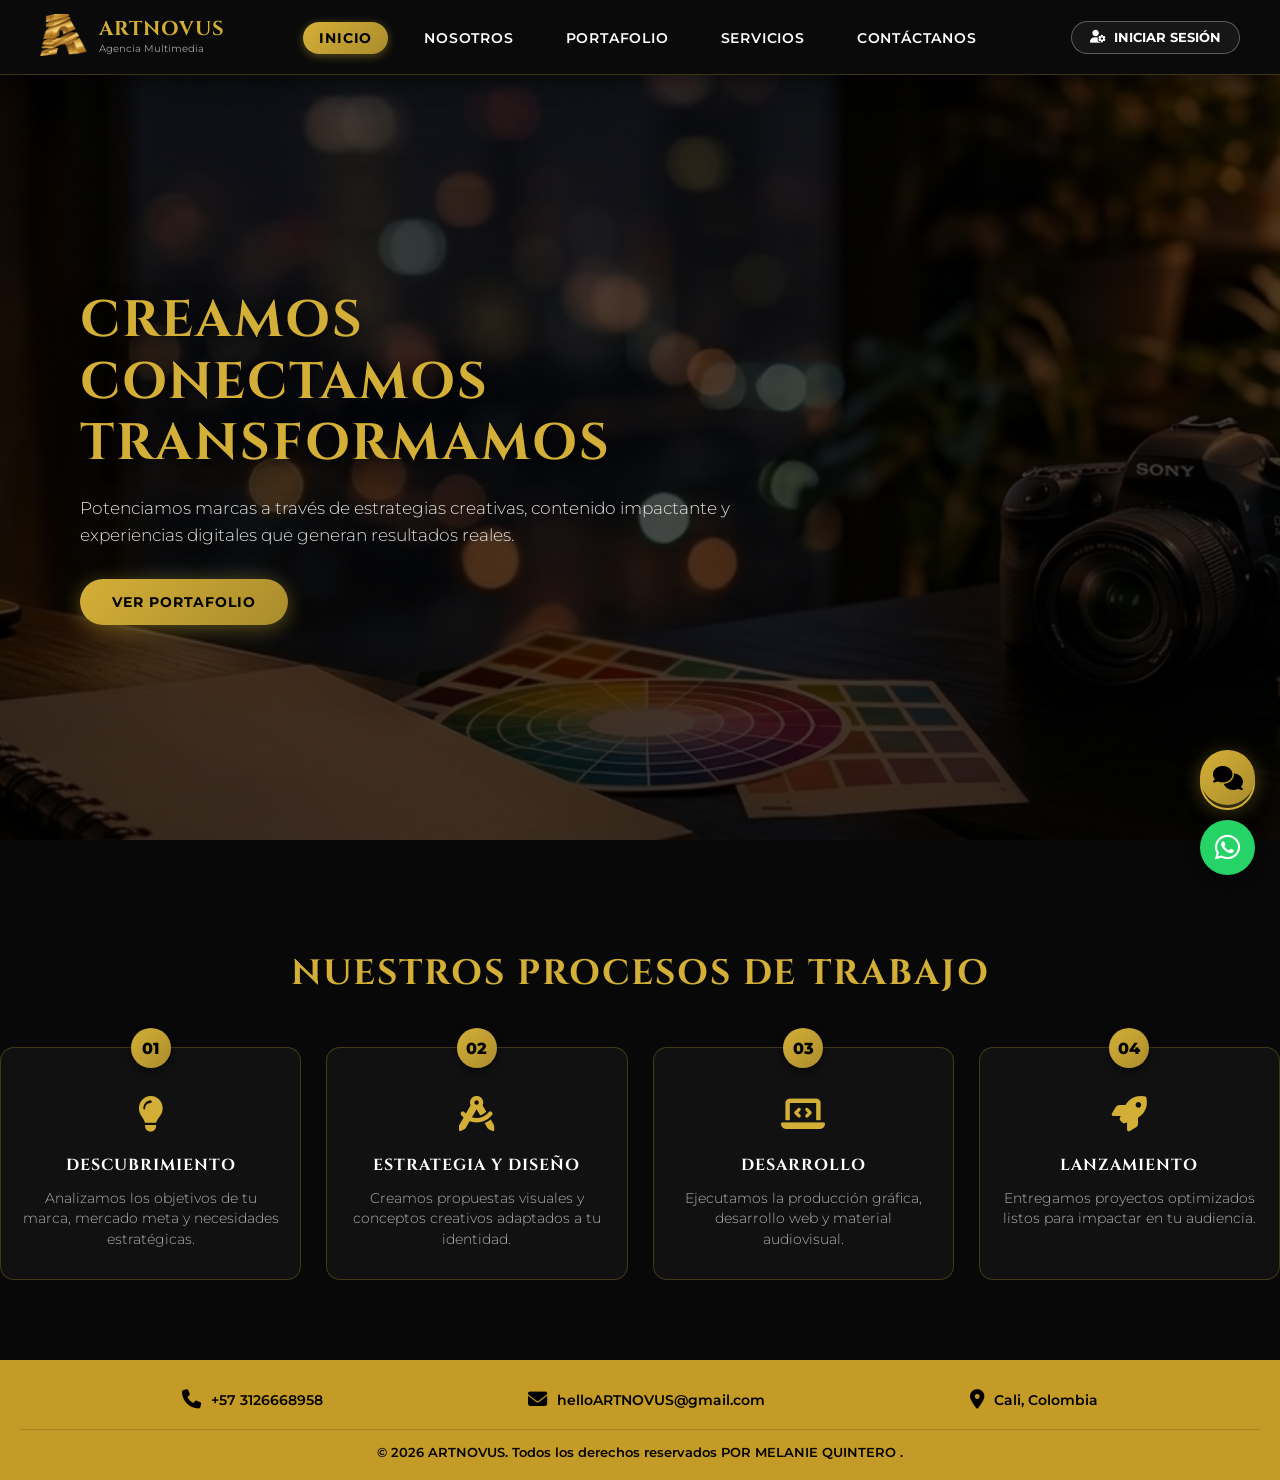
==== commit 9f6aa0ab: "14" ====
--- a/1.inicio/index.html
+++ b/1.inicio/index.html
@@ -15,7 +15,7 @@
   <style>
 
 /* =========================================================
-   MENÚ HAMBURGUESA Y RESPONSIVO MÓVIL (SOLO ESTO)
+   MENÚ HAMBURGUESA Y RESPONSIVO MÓVIL
    ========================================================= */
 @media (max-width: 992px) {
   .nav-menu {
@@ -58,29 +58,40 @@
 }
 
     /* =========================================================
-       BOTÓN DE IDIOMA (UBICADO DESPUÉS DE HABLEMOS)
+       BOTÓN DE IDIOMA FLOTANTE (SOLO ES / EN)
        ========================================================= */
-    .btn-lang-toggle {
-      background: rgba(255, 255, 255, 0.05);
-      border: 1px solid rgba(212, 175, 55, 0.4);
+    .btn-lang-flotante {
+      position: fixed;
+      bottom: 90px;
+      right: 25px;
+      width: 55px;
+      height: 55px;
+      background: #0a0a0a;
+      border: 2px solid #d4af37;
       color: #d4af37;
+      border-radius: 50%;
+      display: flex;
+      flex-direction: column;
+      align-items: center;
+      justify-content: center;
       font-family: 'Montserrat', sans-serif;
-      font-size: 0.8rem;
+      font-size: 0.75rem;
       font-weight: 700;
-      padding: 8px 16px;
-      border-radius: 20px;
       cursor: pointer;
-      display: inline-flex;
-      align-items: center;
-      gap: 6px;
-      transition: all 0.3s ease;
-    }
-
-    .btn-lang-toggle:hover {
+      box-shadow: 0 4px 15px rgba(0, 0, 0, 0.6);
+      z-index: 1000;
+      transition: transform 0.3s ease, background 0.3s ease;
+    }
+
+    .btn-lang-flotante i {
+      font-size: 1rem;
+      margin-bottom: 2px;
+    }
+
+    .btn-lang-flotante:hover {
+      transform: scale(1.1);
       background: #d4af37;
       color: #000000;
-      border-color: #d4af37;
-      box-shadow: 0 0 10px rgba(212, 175, 55, 0.4);
     }
 
     /* =========================================================
@@ -730,11 +741,11 @@
       <!-- MENÚ DE NAVEGACIÓN --> 
       <nav>
         <ul class="nav-menu" id="nav-menu">
-          <li><a href="index.html" class="nav-link active" data-tr-es="INICIO" data-tr-en="HOME" data-tr-fr="ACCUEIL">INICIO</a></li>
-          <li><a href="../3.nosotros/nosotros.html" class="nav-link" data-tr-es="NOSOTROS" data-tr-en="ABOUT" data-tr-fr="À PROPOS">NOSOTROS</a></li>
-          <li><a href="../5.portafolio/portafolio.html" class="nav-link" data-tr-es="PORTAFOLIO" data-tr-en="PORTFOLIO" data-tr-fr="PORTFOLIO">PORTAFOLIO</a></li>
-          <li><a href="../2.servicios/servicios.html" class="nav-link" data-tr-es="SERVICIOS" data-tr-en="SERVICES" data-tr-fr="SERVICES">SERVICIOS</a></li>
-          <li><a href="../4.contacto/contacto.html" class="nav-link" data-tr-es="CONTÁCTANOS" data-tr-en="CONTACT US" data-tr-fr="CONTACT">CONTÁCTANOS</a></li>
+          <li><a href="index.html" class="nav-link active" data-tr-es="INICIO" data-tr-en="HOME">INICIO</a></li>
+          <li><a href="../3.nosotros/nosotros.html" class="nav-link" data-tr-es="NOSOTROS" data-tr-en="ABOUT">NOSOTROS</a></li>
+          <li><a href="../5.portafolio/portafolio.html" class="nav-link" data-tr-es="PORTAFOLIO" data-tr-en="PORTFOLIO">PORTAFOLIO</a></li>
+          <li><a href="../2.servicios/servicios.html" class="nav-link" data-tr-es="SERVICIOS" data-tr-en="SERVICES">SERVICIOS</a></li>
+          <li><a href="../4.contacto/contacto.html" class="nav-link" data-tr-es="CONTÁCTANOS" data-tr-en="CONTACT US">CONTÁCTANOS</a></li>
         </ul>
       </nav>
 
@@ -742,13 +753,8 @@
       <div class="header-actions">
         <a href="../ingreso.html" class="action-btn">
           <i class="fa-solid fa-user-gear"></i>
-          <span data-tr-es="INICIAR SESIÓN" data-tr-en="LOG IN" data-tr-fr="CONNEXION">INICIAR SESIÓN</span>
+          <span data-tr-es="INICIAR SESIÓN" data-tr-en="LOG IN">INICIAR SESIÓN</span>
         </a>
-      
-        <!-- BOTÓN DE CAMBIO DE IDIOMA (UBICADO EXACTAMENTE DESPUÉS DE HABLEMOS) -->
-        <button class="btn-lang-toggle" onclick="cycleLanguage()">
-          <i class="fa-solid fa-globe"></i> <span id="lang-label">ES</span>
-        </button>
       </div>
 
       <button class="menu-toggle" id="menu-toggle">
@@ -763,45 +769,45 @@
     <section class="hero-section" style="background: linear-gradient(rgba(0,0,0,0.7), rgba(0,0,0,0.7)), url('ImagenesInicio/imag.inicio.jpg'); background-size: cover; background-position: center;">
       <div class="hero-container">
         <div class="hero-content">
-          <h1 data-tr-es="CREAMOS,<br>CONECTAMOS,<br>TRANSFORMAMOS" data-tr-en="WE CREATE<br>WE CONNECT<br>WE TRANSFORM" data-tr-fr="NOUS CRÉONS<br>NOUS CONNECTONS<br>NOUS TRANSFORMONS">CREAMOS<br>CONECTAMOS<br>TRANSFORMAMOS</h1>
+          <h1 data-tr-es="CREAMOS,<br>CONECTAMOS,<br>TRANSFORMAMOS" data-tr-en="WE CREATE<br>WE CONNECT<br>WE TRANSFORM">CREAMOS<br>CONECTAMOS<br>TRANSFORMAMOS</h1>
           <p data-tr-es="Potenciamos marcas a través de estrategias creativas, contenido impactante 
-             y experiencias digitales que generan resultados reales." data-tr-en="We empower brands through creative strategies, impactful content, and digital experiences that generate real results." data-tr-fr="Nous propulsons les marques grâce à des stratégies créatives, un contenu percutant et des expériences numériques qui génèrent de vrais résultats.">Potenciamos marcas a través de estrategias creativas, contenido impactante y experiencias digitales que generan resultados reales.</p>
-          <a href="ImagenesInicio/Portafolio .pdf" class="btn-hero-cta" data-tr-es="VER PORTAFOLIO" data-tr-en="VIEW PORTFOLIO" data-tr-fr="VOIR LE PORTFOLIO">VER PORTAFOLIO</a>
+             y experiencias digitales que generan resultados reales." data-tr-en="We empower brands through creative strategies, impactful content, and digital experiences that generate real results.">Potenciamos marcas a través de estrategias creativas, contenido impactante y experiencias digitales que generan resultados reales.</p>
+          <a href="ImagenesInicio/Portafolio .pdf" class="btn-hero-cta" data-tr-es="VER PORTAFOLIO" data-tr-en="VIEW PORTFOLIO">VER PORTAFOLIO</a>
         </div>
       </div>
     </section>
 
     <!-- SECCIÓN: NUESTRO PROCESO DE TRABAJO -->
     <div class="process-section" id="proceso">
-      <h2 class="section-title" data-tr-es="NUESTROS PROCESOS DE TRABAJO" data-tr-en="OUR WORK PROCESS" data-tr-fr="NOTRE PROCESSUS DE TRAVAIL">NUESTROS PROCESOS DE TRABAJO</h2>
+      <h2 class="section-title" data-tr-es="NUESTROS PROCESOS DE TRABAJO" data-tr-en="OUR WORK PROCESS">NUESTROS PROCESOS DE TRABAJO</h2>
 
       <div class="process-grid">
         <div class="process-card">
           <div class="process-number">01</div>
           <div class="process-icon"><i class="fa-solid fa-lightbulb"></i></div>
-          <h4 data-tr-es="DESCUBRIMIENTO" data-tr-en="DISCOVERY" data-tr-fr="DÉCOUVERTE">DESCUBRIMIENTO</h4>
-          <p data-tr-es="Analizamos los objetivos de tu marca, mercado meta y necesidades estratégicas." data-tr-en="We analyze your brand goals, target market, and strategic needs." data-tr-fr="Nous analysons les objectifs de votre marque, le marché cible et les besoins stratégiques.">Analizamos los objetivos de tu marca, mercado meta y necesidades estratégicas.</p>
+          <h4 data-tr-es="DESCUBRIMIENTO" data-tr-en="DISCOVERY">DESCUBRIMIENTO</h4>
+          <p data-tr-es="Analizamos los objetivos de tu marca, mercado meta y necesidades estratégicas." data-tr-en="We analyze your brand goals, target market, and strategic needs.">Analizamos los objetivos de tu marca, mercado meta y necesidades estratégicas.</p>
         </div>
 
         <div class="process-card">
           <div class="process-number">02</div>
           <div class="process-icon"><i class="fa-solid fa-compass-drafting"></i></div>
-          <h4 data-tr-es="ESTRATEGIA Y DISEÑO" data-tr-en="STRATEGY & DESIGN" data-tr-fr="STRATÉGIE & DESIGN">ESTRATEGIA Y DISEÑO</h4>
-          <p data-tr-es="Creamos propuestas visuales y conceptos creativos adaptados a tu identidad." data-tr-en="We create visual proposals and creative concepts tailored to your identity." data-tr-fr="Nous créons des propositions visuelles et des concepts créatifs adaptés à votre identité.">Creamos propuestas visuales y conceptos creativos adaptados a tu identidad.</p>
+          <h4 data-tr-es="ESTRATEGIA Y DISEÑO" data-tr-en="STRATEGY & DESIGN">ESTRATEGIA Y DISEÑO</h4>
+          <p data-tr-es="Creamos propuestas visuales y conceptos creativos adaptados a tu identidad." data-tr-en="We create visual proposals and creative concepts tailored to your identity.">Creamos propuestas visuales y conceptos creativos adaptados a tu identidad.</p>
         </div>
 
         <div class="process-card">
           <div class="process-number">03</div>
           <div class="process-icon"><i class="fa-solid fa-laptop-code"></i></div>
-          <h4 data-tr-es="DESARROLLO" data-tr-en="DEVELOPMENT" data-tr-fr="DÉVELOPPEMENT">DESARROLLO</h4>
-          <p data-tr-es="Ejecutamos la producción gráfica, desarrollo web y material audiovisual." data-tr-en="We execute graphic production, web development, and audiovisual material." data-tr-fr="Nous exécutons la production graphique, le développement web et le matériel audiovisuel.">Ejecutamos la producción gráfica, desarrollo web y material audiovisual.</p>
+          <h4 data-tr-es="DESARROLLO" data-tr-en="DEVELOPMENT">DESARROLLO</h4>
+          <p data-tr-es="Ejecutamos la producción gráfica, desarrollo web y material audiovisual." data-tr-en="We execute graphic production, web development, and audiovisual material.">Ejecutamos la producción gráfica, desarrollo web y material audiovisual.</p>
         </div>
 
         <div class="process-card">
           <div class="process-number">04</div>
           <div class="process-icon"><i class="fa-solid fa-rocket"></i></div>
-          <h4 data-tr-es="LANZAMIENTO" data-tr-en="LAUNCH" data-tr-fr="LANCEMENT">LANZAMIENTO</h4>
-          <p data-tr-es="Entregamos proyectos optimizados listos para impactar en tu audiencia." data-tr-en="We deliver optimized projects ready to impact your audience." data-tr-fr="Nous livrons des projets optimisés prêts à impacter votre public.">Entregamos proyectos optimizados listos para impactar en tu audiencia.</p>
+          <h4 data-tr-es="LANZAMIENTO" data-tr-en="LAUNCH">LANZAMIENTO</h4>
+          <p data-tr-es="Entregamos proyectos optimizados listos para impactar en tu audiencia." data-tr-en="We deliver optimized projects ready to impact your audience.">Entregamos proyectos optimizados listos para impactar en tu audiencia.</p>
         </div>
       </div>
     </div>
@@ -850,13 +856,19 @@
       </div>
       <div class="footer-info">
         <i class="fa-solid fa-location-dot"></i>
-        <span data-tr-es="Cali, Colombia" data-tr-en="Cali, Colombia" data-tr-fr="Cali, Colombie">Cali, Colombia</span>
+        <span data-tr-es="Cali, Colombia" data-tr-en="Cali, Colombia">Cali, Colombia</span>
       </div>
     </div>
     <div class="footer-copy">
-      <p data-tr-es="&copy; 2026 ARTNOVUS. Todos los derechos reservados POR MELANIE QUINTERO ." data-tr-en="&copy; 2026 ARTNOVUS. All rights reserved BY MELANIE QUINTERO ." data-tr-fr="&copy; 2026 ARTNOVUS. Tous droits réservés PAR MELANIE QUINTERO .">&copy; 2026 ARTNOVUS. Todos los derechos reservados POR MELANIE QUINTERO .</p>
+      <p data-tr-es="&copy; 2026 ARTNOVUS. Todos los derechos reservados POR MELANIE QUINTERO ." data-tr-en="&copy; 2026 ARTNOVUS. All rights reserved BY MELANIE QUINTERO .">&copy; 2026 ARTNOVUS. Todos los derechos reservados POR MELANIE QUINTERO .</p>
     </div>
   </footer>
+
+  <!-- BOTÓN FLOTANTE DE TRADUCCIÓN (SOLO ES / EN) -->
+  <button class="btn-lang-flotante" onclick="cycleLanguage()" title="Cambiar idioma">
+    <i class="fa-solid fa-globe"></i>
+    <span id="lang-label">ES</span>
+  </button>
 
   <!-- BOTÓN FLOTANTE WHATSAPP -->
   <a href="https://wa.me/573126668958?text=Hola,%20quisiera%20más%20información" class="btn-wapp-flotante" target="_blank" rel="noopener noreferrer" title="Chat de WhatsApp">
@@ -901,20 +913,18 @@
     </div>
   </div>
 
-  <!-- SCRIPT DE TRADUCCIÓN INTERNO CORREGIDO Y PROBADO -->
+  <!-- SCRIPT DE TRADUCCIÓN INTERNO (ES / EN) -->
   <script>
-    const languages = ['es', 'en', 'fr'];
+    const languages = ['es', 'en'];
     let langIndex = 0;
 
     function cycleLanguage() {
       langIndex = (langIndex + 1) % languages.length;
       const targetLang = languages[langIndex];
       
-      // Actualizar texto del botón
       const label = document.getElementById('lang-label');
       if (label) label.textContent = targetLang.toUpperCase();
 
-      // Buscar todos los elementos traducibles
       const elements = document.querySelectorAll('[data-tr-es]');
       elements.forEach(el => {
         let text = el.getAttribute('data-tr-' + targetLang);
@@ -1007,5 +1017,4 @@
     });
   </script>
 </body>
-
 </html>
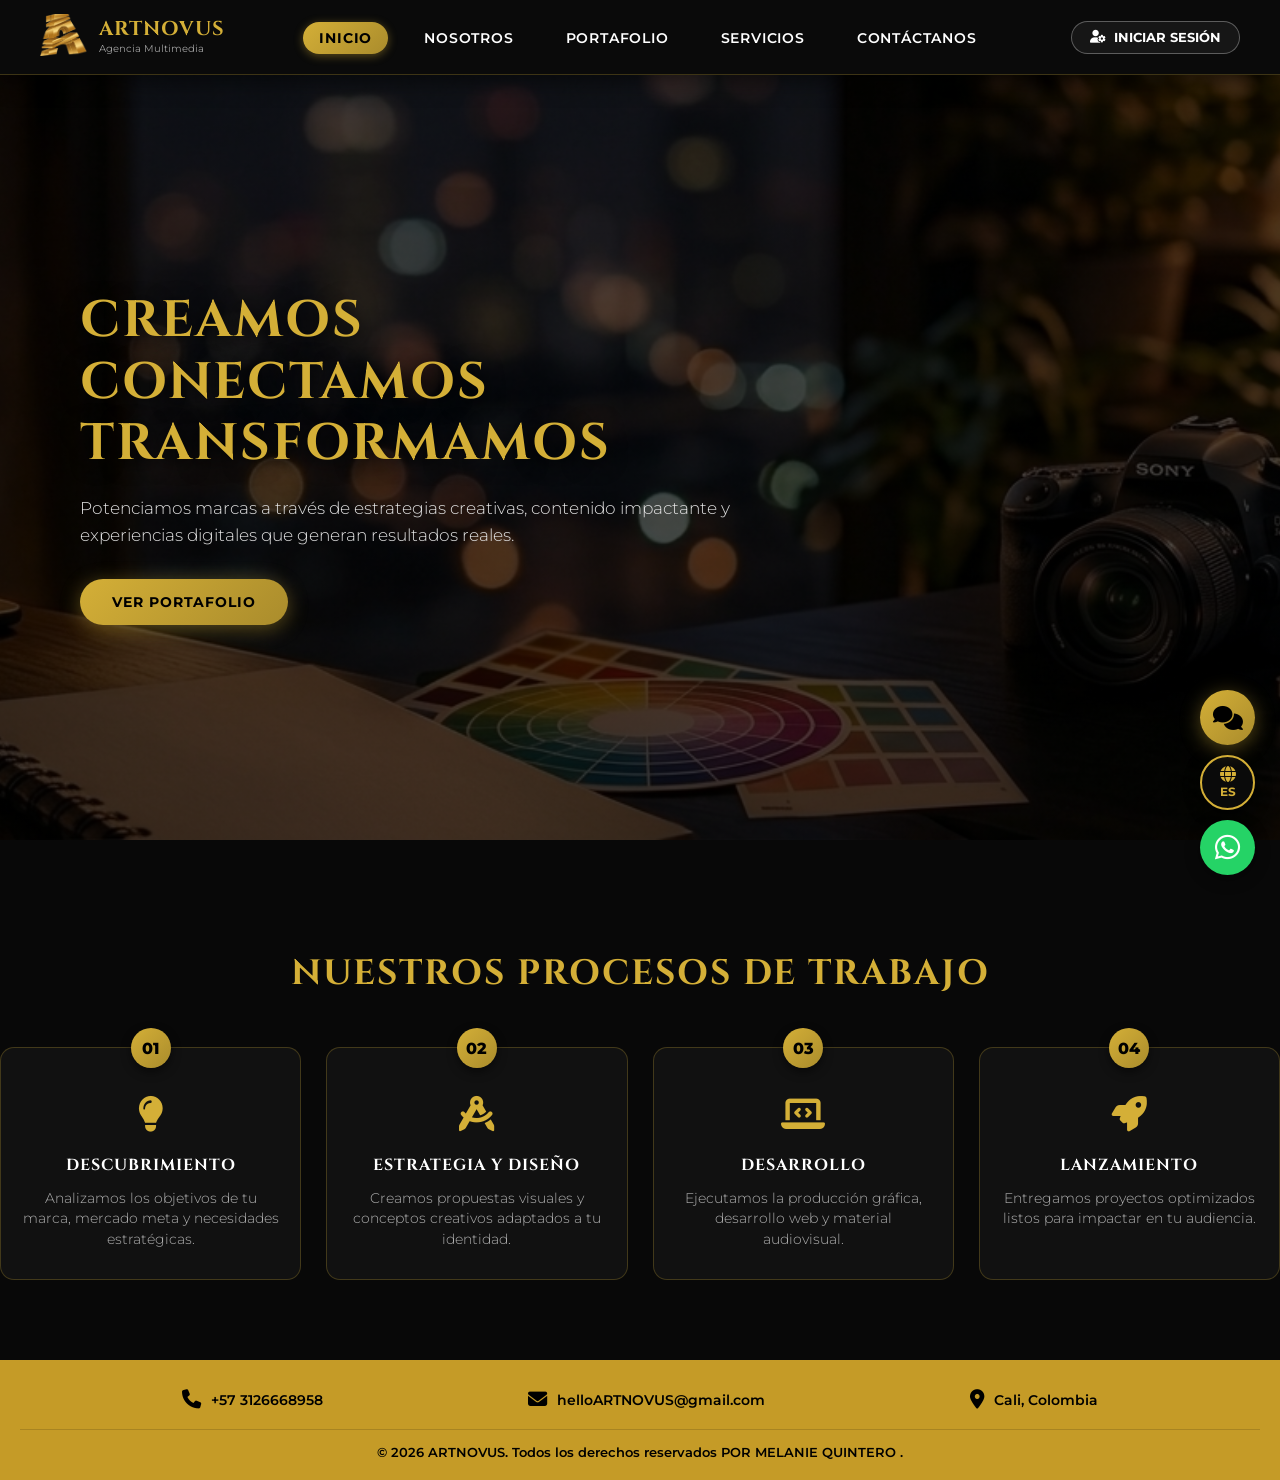
==== commit 16409852: "15" ====
--- a/1.inicio/index.html
+++ b/1.inicio/index.html
@@ -15,21 +15,49 @@
   <style>
 
 /* =========================================================
-   MENÚ HAMBURGUESA Y RESPONSIVO MÓVIL
+   MENÚ HAMBURGUESA Y RESPONSIVO MÓVIL CORREGIDO
    ========================================================= */
 @media (max-width: 992px) {
+  .main-header {
+    padding: 10px 15px !important;
+  }
+
+  .header-container {
+    display: flex !important;
+    align-items: center !important;
+    justify-content: space-between !important;
+    width: 100% !important;
+  }
+
+  .header-actions {
+    display: flex !important;
+    align-items: center !important;
+    gap: 8px !important;
+    margin-left: auto !important;
+    margin-right: 10px !important;
+  }
+
+  /* Ajuste de botón Iniciar Sesión en móvil para no tapar el menú */
+  .action-btn {
+    padding: 6px 10px !important;
+    font-size: 0.7rem !important;
+    white-space: nowrap !important;
+  }
+
   .nav-menu {
-    display: none; 
-    width: 100%;
-    flex-direction: column;
-    background-color: #0a0a0a;
-    position: absolute;
-    top: 100%;
-    left: 0;
-    padding: 20px 0;
-    border-bottom: 1px solid rgba(212, 175, 55, 0.3);
-    box-shadow: 0 10px 25px rgba(0,0,0,0.8);
-    z-index: 99999;
+    display: none !important; 
+    position: fixed !important;
+    top: 60px !important;
+    left: 0 !important;
+    right: 0 !important;
+    width: 100vw !important;
+    flex-direction: column !important;
+    background-color: #0a0a0a !important;
+    padding: 25px 0 !important;
+    border-bottom: 2px solid rgba(212, 175, 55, 0.4) !important;
+    box-shadow: 0 15px 30px rgba(0,0,0,0.95) !important;
+    z-index: 999999 !important;
+    gap: 15px !important;
   }
 
   .nav-menu.active {
@@ -37,23 +65,26 @@
   }
 
   .nav-menu li {
-    width: 100%;
-    text-align: center;
+    width: 100% !important;
+    text-align: center !important;
   }
 
   .nav-link {
-    display: block;
-    padding: 12px;
-    width: 100%;
+    display: block !important;
+    padding: 10px 20px !important;
+    width: 85% !important;
+    margin: 0 auto !important;
+    border-radius: 20px !important;
   }
 
   .menu-toggle {
     display: block !important;
-    background: none;
-    border: none;
-    font-size: 1.5rem;
-    color: #d4af37;
-    cursor: pointer;
+    background: none !important;
+    border: none !important;
+    font-size: 1.4rem !important;
+    color: #d4af37 !important;
+    cursor: pointer !important;
+    padding: 4px !important;
   }
 }
 
@@ -251,23 +282,6 @@
       border-color: #d4af37;
     }
 
-    .btn-whatsapp {
-      background-color: #25D366;
-      border-color: #25D366;
-      color: #ffffff;
-    }
-
-    .btn-whatsapp i {
-      color: #ffffff;
-      font-size: 1.1rem;
-    }
-
-    .btn-whatsapp:hover {
-      background-color: #128C7E;
-      border-color: #128C7E;
-      color: #ffffff;
-    }
-
     .menu-toggle {
       display: none;
       background: none;
@@ -496,11 +510,11 @@
     }
 
     /* =========================================================
-       CHATBOT DE PREGUNTAS FRECUENTES (FAQ)
+       CHATBOT DE PREGUNTAS FRECUENTES (FAQ - REUBICADO ARRIBA DE TRADUCIR)
        ========================================================= */
     .artnovus-chat-widget {
       position: fixed;
-      bottom: 95px;
+      bottom: 155px; /* Se eleva sobre el botón de traducción */
       right: 25px;
       z-index: 9998;
       font-family: 'Montserrat', sans-serif;
@@ -711,12 +725,6 @@
       }
       .hero-content h1 {
         font-size: 2.2rem;
-      }
-      .nav-menu {
-        display: none;
-      }
-      .menu-toggle {
-        display: block;
       }
     }
   </style>
@@ -757,7 +765,7 @@
         </a>
       </div>
 
-      <button class="menu-toggle" id="menu-toggle">
+      <button class="menu-toggle" id="menu-toggle" aria-label="Abrir menú">
         <i class="fa-solid fa-bars"></i>
       </button>
 
@@ -939,6 +947,16 @@
   <script src="script.js"></script>
   <script>
     document.addEventListener('DOMContentLoaded', function() {
+      const menuToggle = document.getElementById('menu-toggle');
+      const navMenu = document.getElementById('nav-menu');
+
+      if (menuToggle && navMenu) {
+        menuToggle.addEventListener('click', function(e) {
+          e.preventDefault();
+          navMenu.classList.toggle('active');
+        });
+      }
+
       const chatToggleBtn = document.getElementById('chat-toggle-btn');
       const chatWindow = document.getElementById('chat-window');
       const chatCloseBtn = document.getElementById('chat-close-btn');
